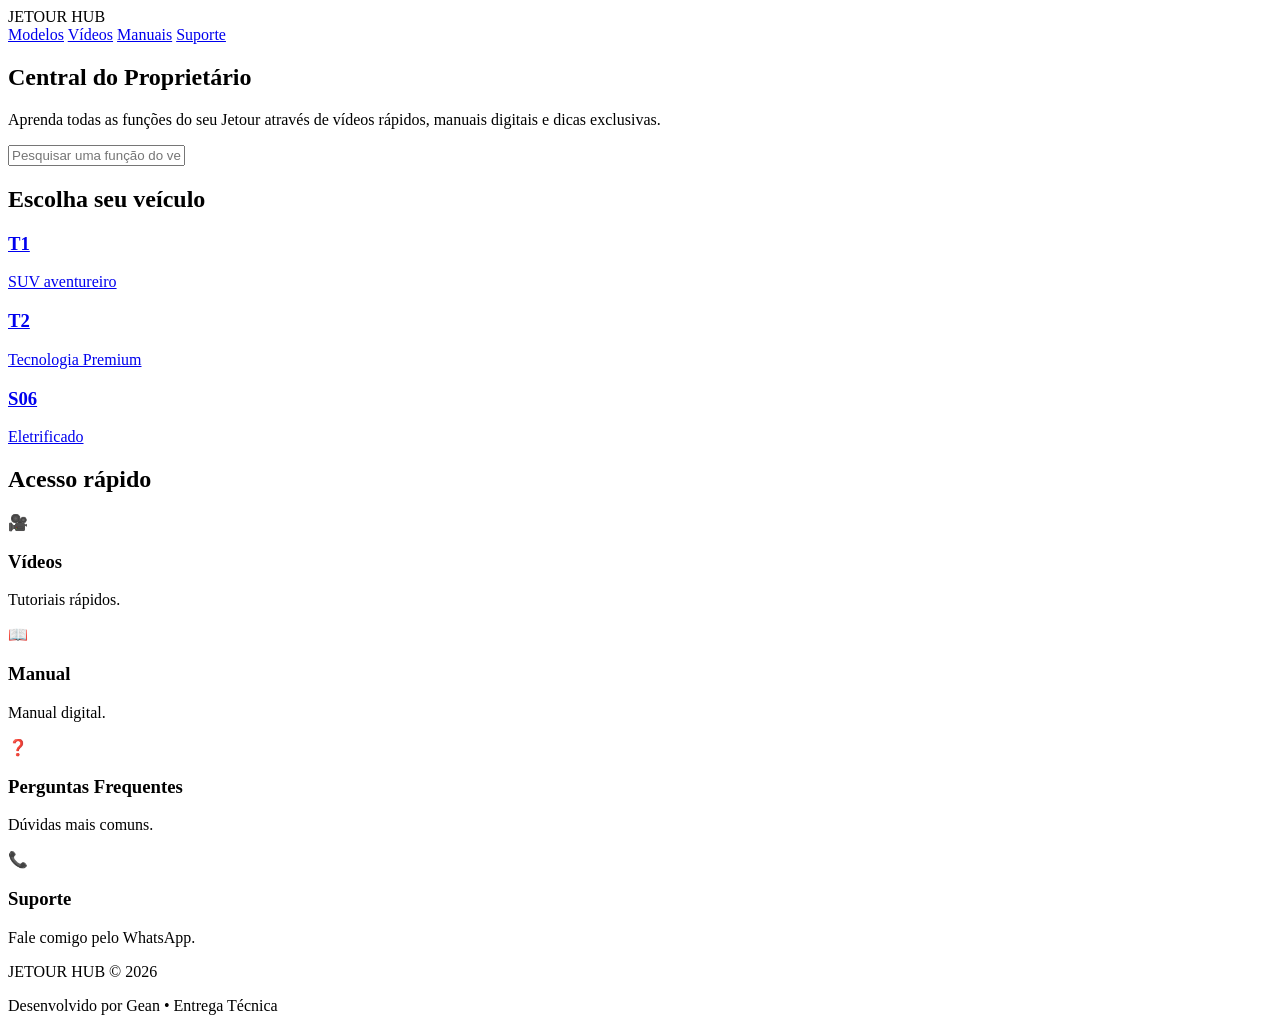
==== index.html @ 8676b1ba "Create index.html" ====
<!DOCTYPE html>
<html lang="pt-BR">
<head>
    <meta charset="UTF-8">
    <meta name="viewport" content="width=device-width, initial-scale=1.0">
    <title>JETOUR HUB | Central do Proprietário</title>

    <link rel="stylesheet" href="style.css">

    <link href="https://fonts.googleapis.com/css2?family=Montserrat:wght@300;400;500;600;700&display=swap" rel="stylesheet">
</head>

<body>

<header>

    <div class="logo">
        JETOUR HUB
    </div>

    <nav>
        <a href="#modelos">Modelos</a>
        <a href="#">Vídeos</a>
        <a href="#">Manuais</a>
        <a href="#">Suporte</a>
    </nav>

</header>

<section class="hero">

    <div class="hero-content">

        <h1>
            Central do Proprietário
        </h1>

        <p>

            Aprenda todas as funções do seu Jetour através de vídeos rápidos,
            manuais digitais e dicas exclusivas.

        </p>

        <input
        type="text"
        placeholder="Pesquisar uma função do veículo...">

    </div>

</section>

<section id="modelos">

<h2>Escolha seu veículo</h2>

<div class="cards">

<a href="t1.html" class="card">

<h3>T1</h3>

<p>SUV aventureiro</p>

</a>

<a href="t2.html" class="card">

<h3>T2</h3>

<p>Tecnologia Premium</p>

</a>

<a href="s06.html" class="card">

<h3>S06</h3>

<p>Eletrificado</p>

</a>

</div>

</section>

<section class="atalhos">

<h2>Acesso rápido</h2>

<div class="atalhos-grid">

<div class="atalho">

🎥

<h3>Vídeos</h3>

<p>Tutoriais rápidos.</p>

</div>

<div class="atalho">

📖

<h3>Manual</h3>

<p>Manual digital.</p>

</div>

<div class="atalho">

❓

<h3>Perguntas Frequentes</h3>

<p>Dúvidas mais comuns.</p>

</div>

<div class="atalho">

📞

<h3>Suporte</h3>

<p>Fale comigo pelo WhatsApp.</p>

</div>

</div>

</section>

<footer>

<p>

JETOUR HUB © 2026

</p>

<p>

Desenvolvido por Gean • Entrega Técnica

</p>

</footer>

<script src="script.js"></script>

</body>
</html>
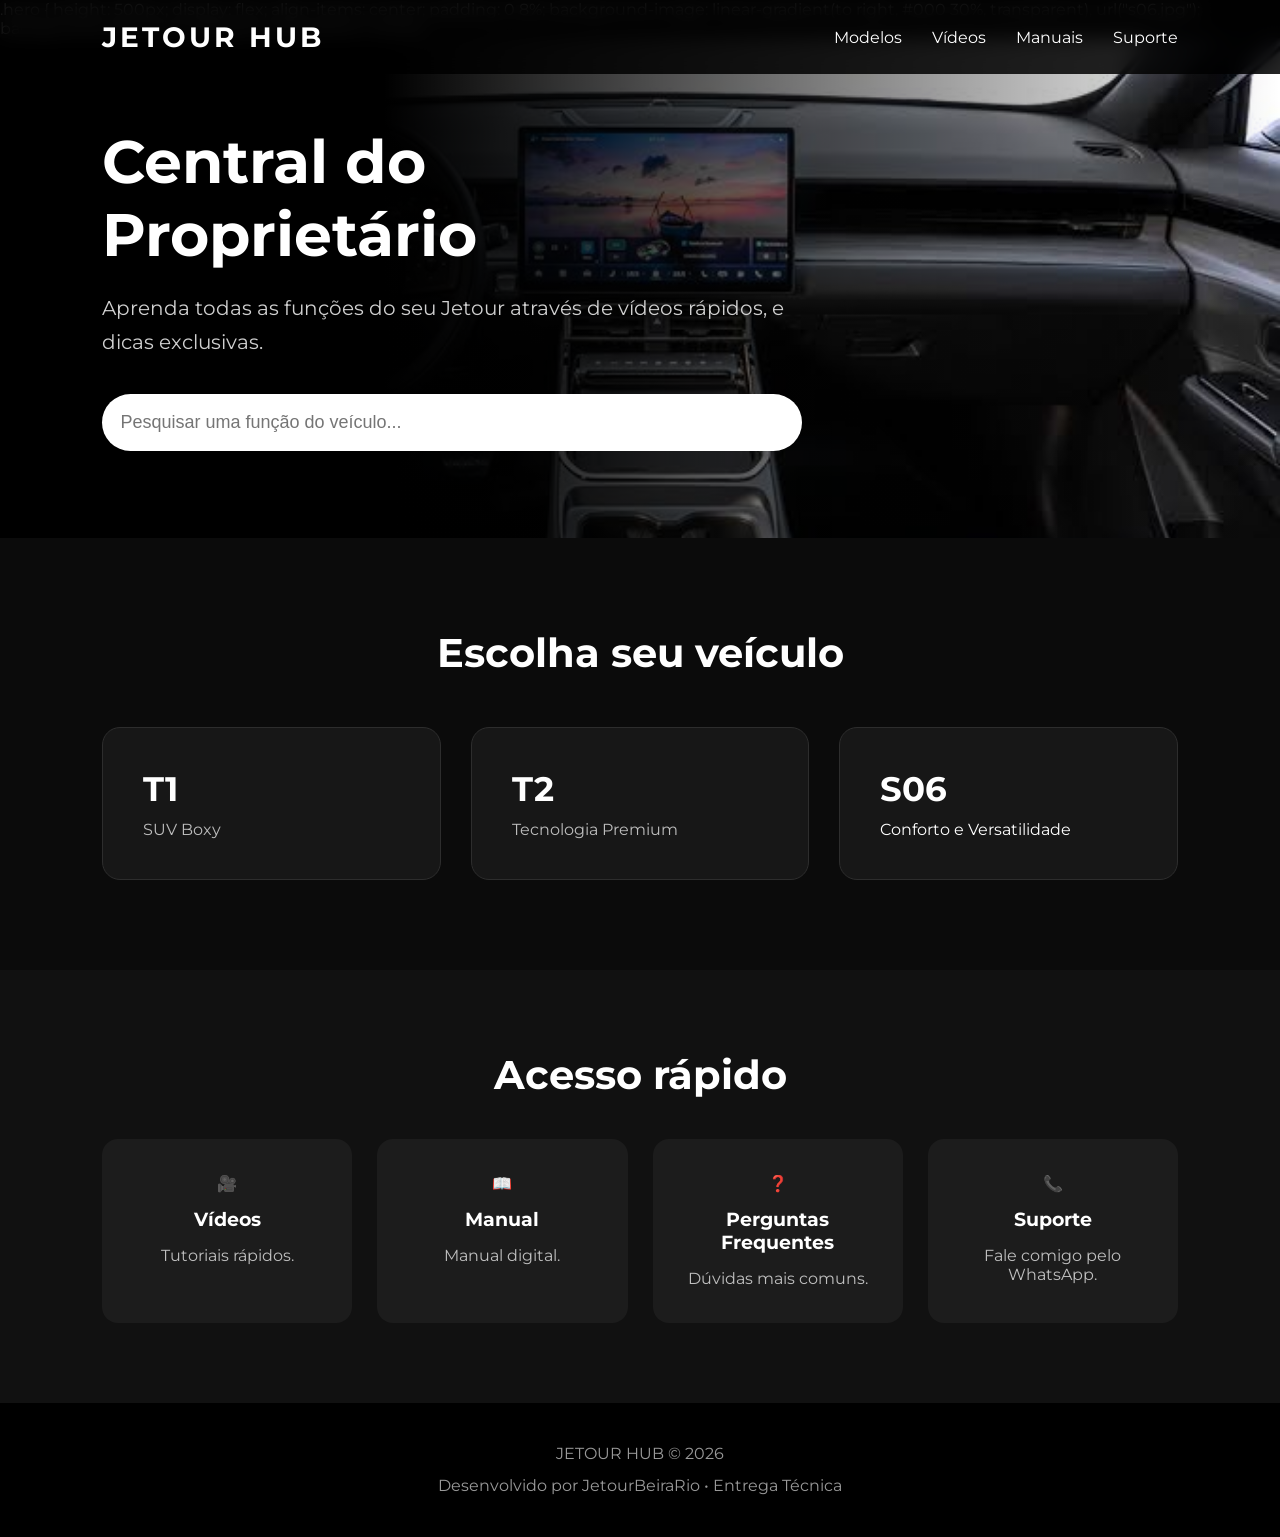
==== commit 3dff1b26: "Update index.html" ====
--- a/index.html
+++ b/index.html
@@ -27,6 +27,15 @@
 
 </header>
 
+    .hero {
+    height: 500px;
+    display: flex;
+    align-items: center;
+    padding: 0 8%;
+    background-image: linear-gradient(to right, #000 30%, transparent), url("s06.jpg");
+    background-size: cover;
+    background-position: center;
+
 <section class="hero">
 
     <div class="hero-content">
@@ -38,7 +47,7 @@
         <p>
 
             Aprenda todas as funções do seu Jetour através de vídeos rápidos,
-            manuais digitais e dicas exclusivas.
+          e dicas exclusivas.
 
         </p>
 
@@ -60,7 +69,7 @@
 
 <h3>T1</h3>
 
-<p>SUV aventureiro</p>
+<p>SUV Boxy</p>
 
 </a>
 
@@ -75,8 +84,7 @@
 <a href="s06.html" class="card">
 
 <h3>S06</h3>
-
-<p>Eletrificado</p>
+Conforto e Versatilidade</p>
 
 </a>
 
@@ -144,7 +152,7 @@
 
 <p>
 
-Desenvolvido por Gean • Entrega Técnica
+Desenvolvido por JetourBeiraRio • Entrega Técnica
 
 </p>
 
--- a/style.css
+++ b/style.css
@@ -0,0 +1,309 @@
+*{
+    margin:0;
+    padding:0;
+    box-sizing:border-box;
+}
+
+html{
+    scroll-behavior:smooth;
+}
+
+body{
+
+    font-family: 'Montserrat', sans-serif;
+
+    background:#0b0b0b;
+
+    color:white;
+
+}
+
+/* ================= HEADER ================= */
+
+header{
+
+    position:fixed;
+
+    width:100%;
+
+    top:0;
+
+    display:flex;
+
+    justify-content:space-between;
+
+    align-items:center;
+
+    padding:20px 8%;
+
+    background:rgba(0,0,0,.85);
+
+    backdrop-filter:blur(10px);
+
+    z-index:999;
+
+}
+
+.logo{
+
+    font-size:28px;
+
+    font-weight:700;
+
+    letter-spacing:3px;
+
+}
+
+nav{
+
+    display:flex;
+
+    gap:30px;
+
+}
+
+nav a{
+
+    color:white;
+
+    text-decoration:none;
+
+    transition:.3s;
+
+}
+
+nav a:hover{
+
+    color:#d6d6d6;
+
+}
+
+/* ================= HERO ================= */
+
+.hero {
+    height: 500px;
+    display: flex;
+    align-items: center;
+    padding: 0 8%;
+    background-image: linear-gradient(to right, #000 30%, transparent), url("s06.jpg");
+    background-size: cover;
+    background-position: center;
+}
+
+.hero-content{
+
+    max-width:700px;
+
+}
+
+.hero h1{
+
+    font-size:60px;
+
+    margin-bottom:20px;
+
+}
+
+.hero p{
+
+    color:#d0d0d0;
+
+    font-size:20px;
+
+    line-height:1.7;
+
+    margin-bottom:35px;
+
+}
+
+.hero input{
+
+    width:100%;
+
+    padding:18px;
+
+    border:none;
+
+    border-radius:50px;
+
+    font-size:18px;
+
+}
+
+/* ================= MODELOS ================= */
+
+#modelos{
+
+    padding:90px 8%;
+
+}
+
+#modelos h2{
+
+    text-align:center;
+
+    margin-bottom:50px;
+
+    font-size:40px;
+
+}
+
+.cards{
+
+    display:grid;
+
+    grid-template-columns:repeat(auto-fit,minmax(260px,1fr));
+
+    gap:30px;
+
+}
+
+.card{
+
+    background:#171717;
+
+    border:1px solid #2d2d2d;
+
+    border-radius:18px;
+
+    padding:40px;
+
+    text-decoration:none;
+
+    color:white;
+
+    transition:.3s;
+
+}
+
+.card:hover{
+
+    transform:translateY(-8px);
+
+    border-color:white;
+
+}
+
+.card h3{
+
+    font-size:34px;
+
+    margin-bottom:10px;
+
+}
+
+.card p{
+
+    color:#bdbdbd;
+
+}
+
+/* ================= ATALHOS ================= */
+
+.atalhos{
+
+    padding:80px 8%;
+
+    background:#111;
+
+}
+
+.atalhos h2{
+
+    text-align:center;
+
+    margin-bottom:40px;
+
+    font-size:40px;
+
+}
+
+.atalhos-grid{
+
+    display:grid;
+
+    grid-template-columns:repeat(auto-fit,minmax(220px,1fr));
+
+    gap:25px;
+
+}
+
+.atalho{
+
+    background:#1c1c1c;
+
+    padding:35px;
+
+    border-radius:16px;
+
+    text-align:center;
+
+    transition:.3s;
+
+}
+
+.atalho:hover{
+
+    transform:translateY(-5px);
+
+}
+
+.atalho h3{
+
+    margin:15px 0;
+
+}
+
+.atalho p{
+
+    color:#bfbfbf;
+
+}
+
+/* ================= FOOTER ================= */
+
+footer{
+
+    background:black;
+
+    text-align:center;
+
+    padding:35px;
+
+    color:#999;
+
+    line-height:2;
+
+}
+
+/* ================= RESPONSIVO ================= */
+
+@media(max-width:900px){
+
+header{
+
+    flex-direction:column;
+
+    gap:15px;
+
+}
+
+.hero h1{
+
+    font-size:40px;
+
+}
+
+.hero p{
+
+    font-size:17px;
+
+}
+
+nav{
+
+    gap:15px;
+
+}
+
+}
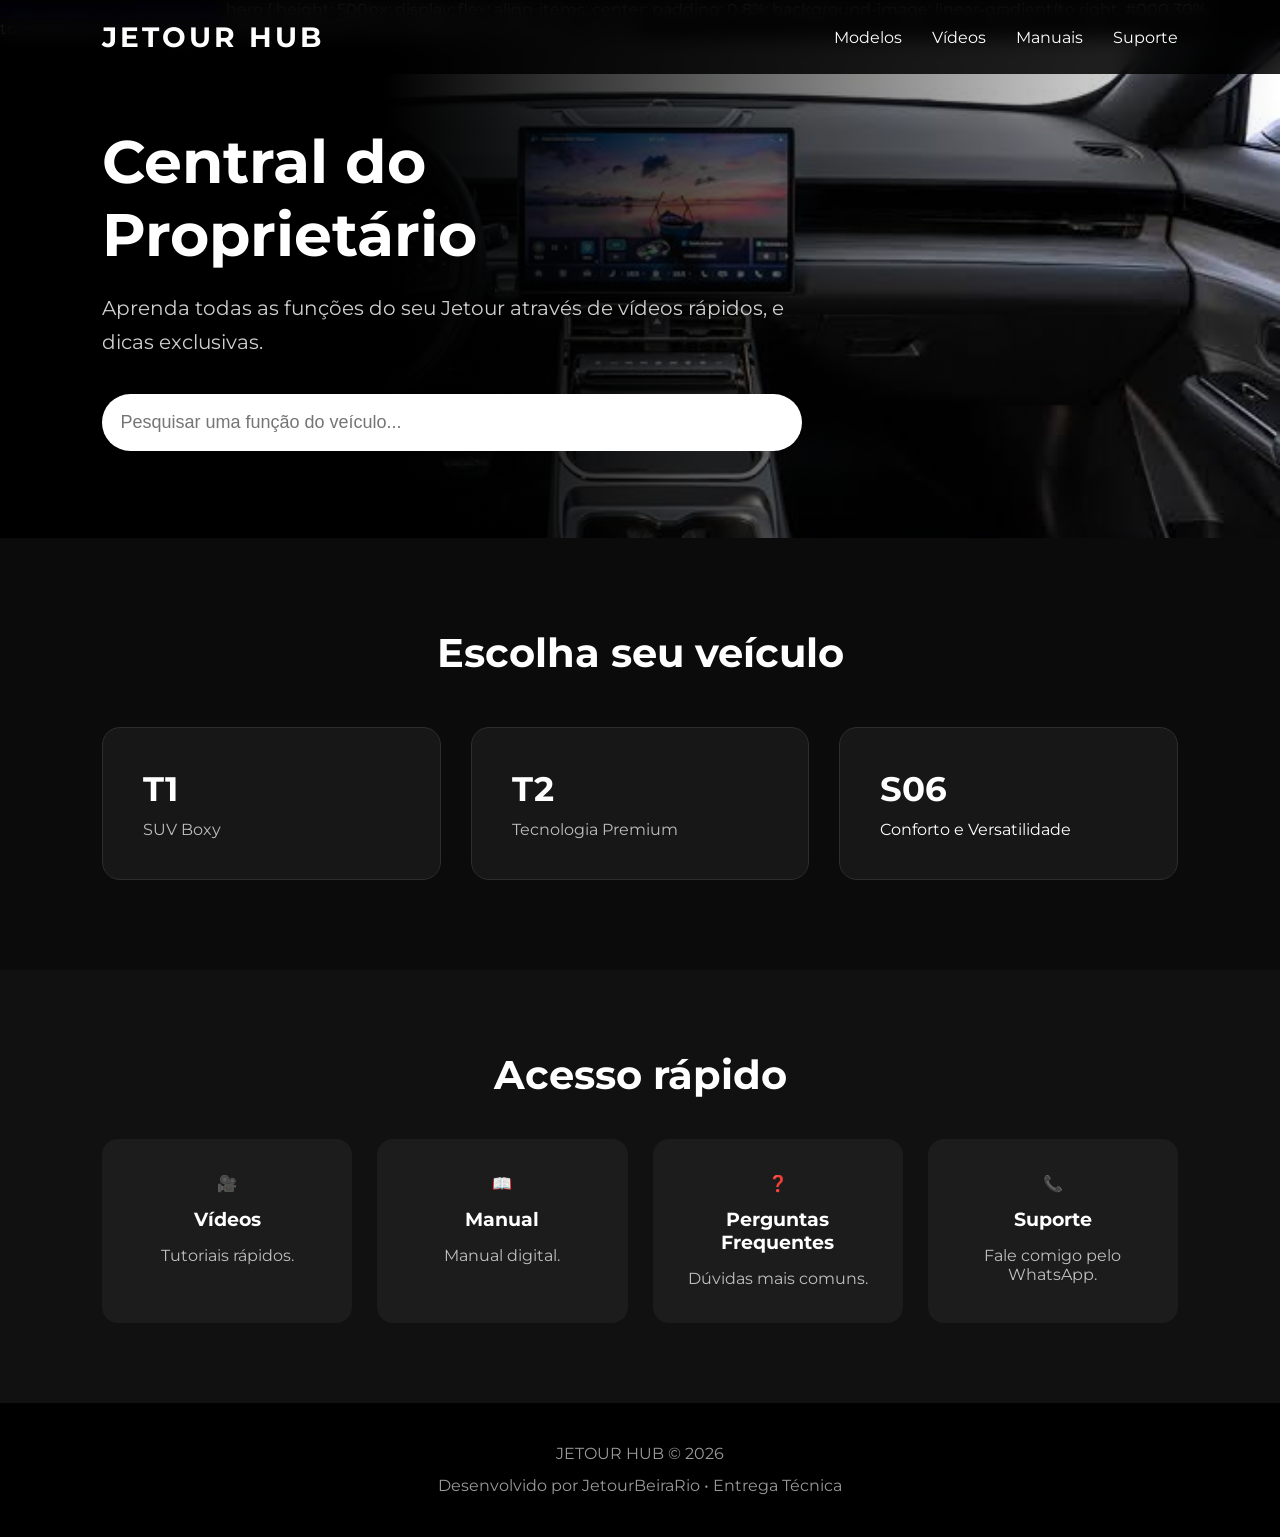
==== commit 4aa389ca: "Update index.html" ====
--- a/index.html
+++ b/index.html
@@ -11,6 +11,9 @@
 </head>
 
 <body>
+    <a class="btn whatsapp" href="https://wa.me/5551996612789" target="_blank">
+    Fale conosco no WhatsApp
+</a>
 
 <header>
 
